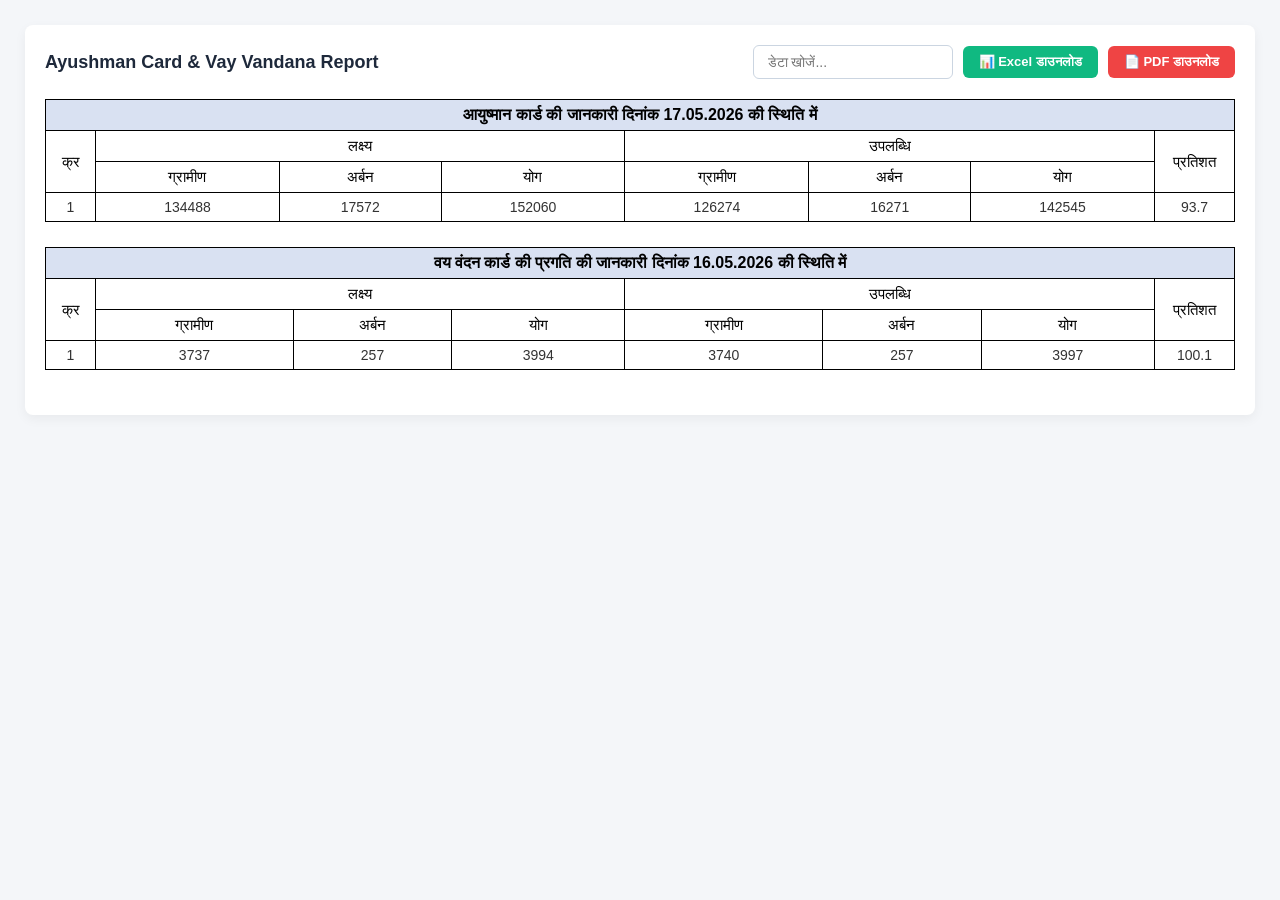
==== ayushman.html @ 05c2f5f7 "Update ayushman.html" ====
<!DOCTYPE html>
<html lang="hi">
<head>
  <meta charset="UTF-8">
  <meta name="viewport" content="width=device-width, initial-scale=1.0">
  <title>Ayushman Card Report</title>
  <style>
    * { box-sizing: border-box; margin: 0; padding: 0; font-family: Arial, sans-serif; }
    body { padding: 25px; background-color: #f4f6f9; color: #333; }
    
    .card { background-color: #ffffff; border-radius: 8px; padding: 20px; box-shadow: 0 4px 12px rgba(0,0,0,0.05); }
    
    .toolbar-header { display: flex; justify-content: space-between; align-items: center; flex-wrap: wrap; gap: 15px; margin-bottom: 20px; }
    .toolbar-title { font-size: 18px; font-weight: bold; color: #1e293b; }
    .action-group { display: flex; gap: 10px; align-items: center; }
    
    .search-input { padding: 8px 14px; border: 1px solid #cbd5e1; border-radius: 6px; font-size: 14px; outline: none; width: 200px; }
    .btn { padding: 8px 16px; border: none; border-radius: 6px; color: #ffffff; font-size: 13px; font-weight: bold; cursor: pointer; }
    .btn-excel { background-color: #10b981; }
    .btn-pdf { background-color: #ef4444; }

    .table-responsive { width: 100%; overflow-x: auto; }

    table.excel-style-table { width: 100%; border-collapse: collapse; font-size: 14px; background-color: #ffffff; margin-bottom: 25px; }
    table.excel-style-table th, table.excel-style-table td { border: 1px solid #000000; padding: 6px 8px; vertical-align: middle; }
    
    .section-title-header { background-color: #d9e1f2; color: #000; font-size: 16px; font-weight: bold; text-align: center; padding: 8px; }
    .column-header { background-color: #ffffff; color: #000; font-weight: normal; text-align: center; font-size: 15px; }
    .text-center { text-align: center; }

    @media print {
      .toolbar-header { display: none !important; }
      body { padding: 0; background-color: #fff; }
      .card { box-shadow: none; padding: 0; }
    }
  </style>
</head>
<body>

  <div class="card" id="report-area">
    
    <div class="toolbar-header">
      <div class="toolbar-title">Ayushman Card & Vay Vandana Report</div>
      <div class="action-group">
        <input type="text" class="search-input" id="searchInput" onkeyup="filterTables()" placeholder="डेटा खोजें...">
        <button class="btn btn-excel" onclick="exportToExcel()">📊 Excel डाउनलोड</button>
        <button class="btn btn-pdf" onclick="exportToPDF()">📄 PDF डाउनलोड</button>
      </div>
    </div>

    <div class="table-responsive">
      
      <!-- TABLE 1: AYUSHMAN CARD -->
      <table class="excel-style-table" id="table-ayushman">
        <thead>
          <tr>
            <th colspan="8" class="section-title-header">
              आयुष्मान कार्ड की जानकारी दिनांक 17.05.2026 की स्थिति में
            </th>
          </tr>
          <tr>
            <th rowspan="2" class="column-header text-center" style="width: 50px;">क्र</th>
            <th colspan="3" class="column-header text-center">लक्ष्य</th>
            <th colspan="3" class="column-header text-center">उपलब्धि</th>
            <th rowspan="2" class="column-header text-center" style="width: 80px;">प्रतिशत</th>
          </tr>
          <tr>
            <th class="column-header text-center">ग्रामीण</th>
            <th class="column-header text-center">अर्बन</th>
            <th class="column-header text-center">योग</th>
            <th class="column-header text-center">ग्रामीण</th>
            <th class="column-header text-center">अर्बन</th>
            <th class="column-header text-center">योग</th>
          </tr>
        </thead>
        <tbody>
          <tr>
            <td class="text-center">1</td>
            <td class="text-center">134488</td>
            <td class="text-center">17572</td>
            <td class="text-center">152060</td>
            <td class="text-center">126274</td>
            <td class="text-center">16271</td>
            <td class="text-center">142545</td>
            <td class="text-center">93.7</td>
          </tr>
        </tbody>
      </table>

      <!-- TABLE 2: VAY VANDANA CARD -->
      <table class="excel-style-table" id="table-vayvandana">
        <thead>
          <tr>
            <th colspan="8" class="section-title-header">
              वय वंदन कार्ड की प्रगति की जानकारी दिनांक 16.05.2026 की स्थिति में
            </th>
          </tr>
          <tr>
            <th rowspan="2" class="column-header text-center" style="width: 50px;">क्र</th>
            <th colspan="3" class="column-header text-center">लक्ष्य</th>
            <th colspan="3" class="column-header text-center">उपलब्धि</th>
            <th rowspan="2" class="column-header text-center" style="width: 80px;">प्रतिशत</th>
          </tr>
          <tr>
            <th class="column-header text-center">ग्रामीण</th>
            <th class="column-header text-center">अर्बन</th>
            <th class="column-header text-center">योग</th>
            <th class="column-header text-center">ग्रामीण</th>
            <th class="column-header text-center">अर्बन</th>
            <th class="column-header text-center">योग</th>
          </tr>
        </thead>
        <tbody>
          <tr>
            <td class="text-center">1</td>
            <td class="text-center">3737</td>
            <td class="text-center">257</td>
            <td class="text-center">3994</td>
            <td class="text-center">3740</td>
            <td class="text-center">257</td>
            <td class="text-center">3997</td>
            <td class="text-center">100.1</td>
          </tr>
        </tbody>
      </table>

    </div>

  </div>

  <script>
    // Native Excel Export Function (Works inside Iframe)
    function exportToExcel() {
      let table1 = document.getElementById('table-ayushman').outerHTML;
      let table2 = document.getElementById('table-vayvandana').outerHTML;
      
      let htmlData = `
        <html xmlns:o="urn:schemas-microsoft-com:office:office" xmlns:x="urn:schemas-microsoft-com:office:excel">
        <head><meta charset="UTF-8"></head>
        <body>${table1}<br/><br/>${table2}</body>
        </html>`;

      let blob = new Blob([htmlData], { type: 'application/vnd.ms-excel' });
      let link = document.createElement('a');
      link.href = URL.createObjectURL(blob);
      link.download = 'Ayushman_VayVandana_Report.xls';
      document.body.appendChild(link);
      link.click();
      document.body.removeChild(link);
    }

    // PDF/Print Export Function
    function exportToPDF() {
      window.print();
    }

    // Search Filter
    function filterTables() {
      const filter = document.getElementById('searchInput').value.toLowerCase();
      const rows = document.querySelectorAll('tbody tr');
      
      rows.forEach(row => {
        const text = row.textContent.toLowerCase();
        row.style.display = text.includes(filter) ? '' : 'none';
      });
    }
  </script>

</body>
</html>
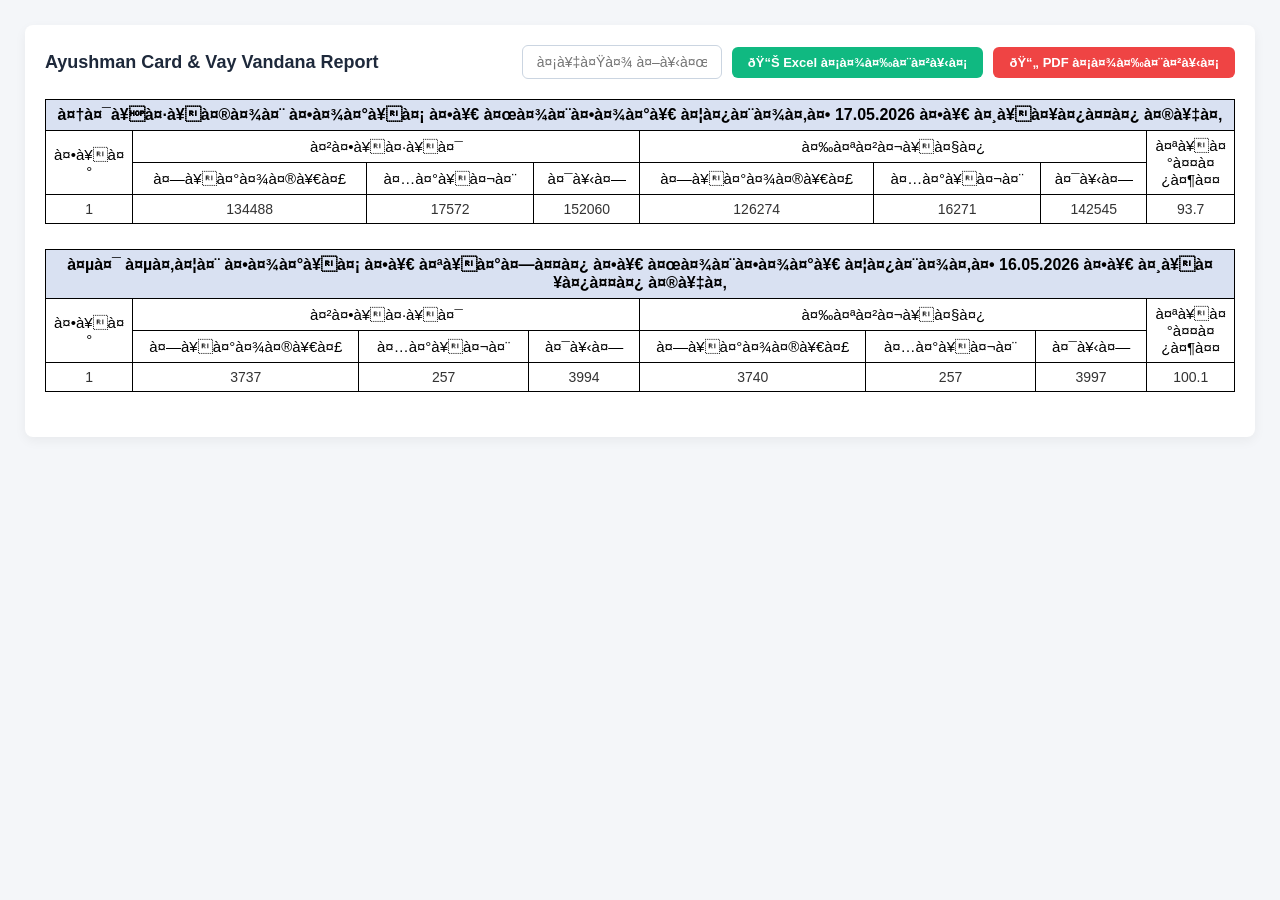
==== commit 0247ed11: "Update ayushman.html" ====
--- a/ayushman.html
+++ b/ayushman.html
@@ -42,9 +42,9 @@
     <div class="toolbar-header">
       <div class="toolbar-title">Ayushman Card & Vay Vandana Report</div>
       <div class="action-group">
-        <input type="text" class="search-input" id="searchInput" onkeyup="filterTables()" placeholder="डेटा खोजें...">
-        <button class="btn btn-excel" onclick="exportToExcel()">📊 Excel डाउनलोड</button>
-        <button class="btn btn-pdf" onclick="exportToPDF()">📄 PDF डाउनलोड</button>
+        <input type="text" class="search-input" id="searchInput" onkeyup="filterTables()" placeholder="à¤¡à¥‡à¤Ÿà¤¾ à¤–à¥‹à¤œà¥‡à¤‚...">
+        <button class="btn btn-excel" onclick="exportToExcel()">ðŸ“Š Excel à¤¡à¤¾à¤‰à¤¨à¤²à¥‹à¤¡</button>
+        <button class="btn btn-pdf" onclick="exportToPDF()">ðŸ“„ PDF à¤¡à¤¾à¤‰à¤¨à¤²à¥‹à¤¡</button>
       </div>
     </div>
 
@@ -55,22 +55,22 @@
         <thead>
           <tr>
             <th colspan="8" class="section-title-header">
-              आयुष्मान कार्ड की जानकारी दिनांक 17.05.2026 की स्थिति में
+              à¤†à¤¯à¥à¤·à¥à¤®à¤¾à¤¨ à¤•à¤¾à¤°à¥à¤¡ à¤•à¥€ à¤œà¤¾à¤¨à¤•à¤¾à¤°à¥€ à¤¦à¤¿à¤¨à¤¾à¤‚à¤• 17.05.2026 à¤•à¥€ à¤¸à¥à¤¥à¤¿à¤¤à¤¿ à¤®à¥‡à¤‚
             </th>
           </tr>
           <tr>
-            <th rowspan="2" class="column-header text-center" style="width: 50px;">क्र</th>
-            <th colspan="3" class="column-header text-center">लक्ष्य</th>
-            <th colspan="3" class="column-header text-center">उपलब्धि</th>
-            <th rowspan="2" class="column-header text-center" style="width: 80px;">प्रतिशत</th>
+            <th rowspan="2" class="column-header text-center" style="width: 50px;">à¤•à¥à¤°</th>
+            <th colspan="3" class="column-header text-center">à¤²à¤•à¥à¤·à¥à¤¯</th>
+            <th colspan="3" class="column-header text-center">à¤‰à¤ªà¤²à¤¬à¥à¤§à¤¿</th>
+            <th rowspan="2" class="column-header text-center" style="width: 80px;">à¤ªà¥à¤°à¤¤à¤¿à¤¶à¤¤</th>
           </tr>
           <tr>
-            <th class="column-header text-center">ग्रामीण</th>
-            <th class="column-header text-center">अर्बन</th>
-            <th class="column-header text-center">योग</th>
-            <th class="column-header text-center">ग्रामीण</th>
-            <th class="column-header text-center">अर्बन</th>
-            <th class="column-header text-center">योग</th>
+            <th class="column-header text-center">à¤—à¥à¤°à¤¾à¤®à¥€à¤£</th>
+            <th class="column-header text-center">à¤…à¤°à¥à¤¬à¤¨</th>
+            <th class="column-header text-center">à¤¯à¥‹à¤—</th>
+            <th class="column-header text-center">à¤—à¥à¤°à¤¾à¤®à¥€à¤£</th>
+            <th class="column-header text-center">à¤…à¤°à¥à¤¬à¤¨</th>
+            <th class="column-header text-center">à¤¯à¥‹à¤—</th>
           </tr>
         </thead>
         <tbody>
@@ -92,22 +92,22 @@
         <thead>
           <tr>
             <th colspan="8" class="section-title-header">
-              वय वंदन कार्ड की प्रगति की जानकारी दिनांक 16.05.2026 की स्थिति में
+              à¤µà¤¯ à¤µà¤‚à¤¦à¤¨ à¤•à¤¾à¤°à¥à¤¡ à¤•à¥€ à¤ªà¥à¤°à¤—à¤¤à¤¿ à¤•à¥€ à¤œà¤¾à¤¨à¤•à¤¾à¤°à¥€ à¤¦à¤¿à¤¨à¤¾à¤‚à¤• 16.05.2026 à¤•à¥€ à¤¸à¥à¤¥à¤¿à¤¤à¤¿ à¤®à¥‡à¤‚
             </th>
           </tr>
           <tr>
-            <th rowspan="2" class="column-header text-center" style="width: 50px;">क्र</th>
-            <th colspan="3" class="column-header text-center">लक्ष्य</th>
-            <th colspan="3" class="column-header text-center">उपलब्धि</th>
-            <th rowspan="2" class="column-header text-center" style="width: 80px;">प्रतिशत</th>
+            <th rowspan="2" class="column-header text-center" style="width: 50px;">à¤•à¥à¤°</th>
+            <th colspan="3" class="column-header text-center">à¤²à¤•à¥à¤·à¥à¤¯</th>
+            <th colspan="3" class="column-header text-center">à¤‰à¤ªà¤²à¤¬à¥à¤§à¤¿</th>
+            <th rowspan="2" class="column-header text-center" style="width: 80px;">à¤ªà¥à¤°à¤¤à¤¿à¤¶à¤¤</th>
           </tr>
           <tr>
-            <th class="column-header text-center">ग्रामीण</th>
-            <th class="column-header text-center">अर्बन</th>
-            <th class="column-header text-center">योग</th>
-            <th class="column-header text-center">ग्रामीण</th>
-            <th class="column-header text-center">अर्बन</th>
-            <th class="column-header text-center">योग</th>
+            <th class="column-header text-center">à¤—à¥à¤°à¤¾à¤®à¥€à¤£</th>
+            <th class="column-header text-center">à¤…à¤°à¥à¤¬à¤¨</th>
+            <th class="column-header text-center">à¤¯à¥‹à¤—</th>
+            <th class="column-header text-center">à¤—à¥à¤°à¤¾à¤®à¥€à¤£</th>
+            <th class="column-header text-center">à¤…à¤°à¥à¤¬à¤¨</th>
+            <th class="column-header text-center">à¤¯à¥‹à¤—</th>
           </tr>
         </thead>
         <tbody>
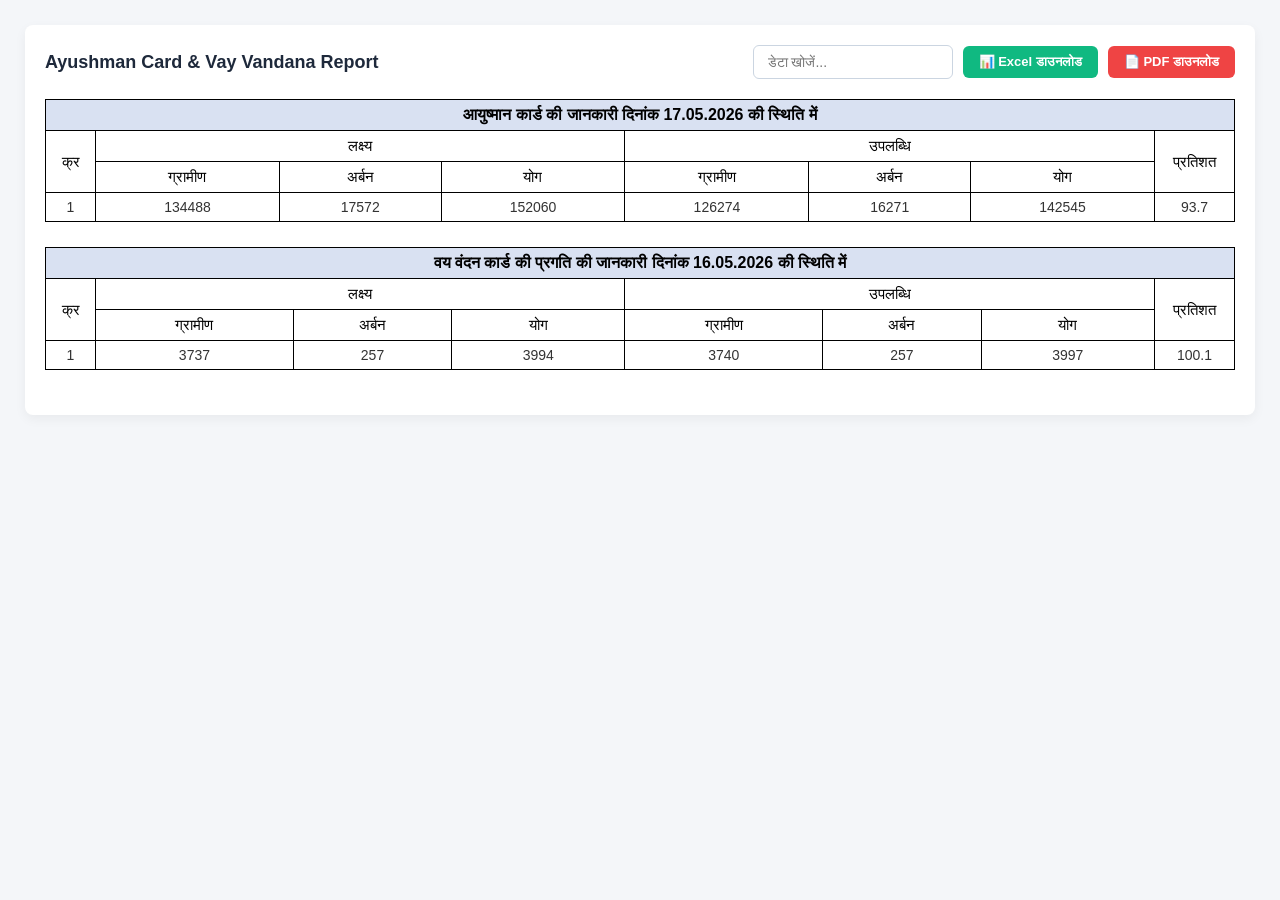
==== commit 91d803e1: "Update ayushman.html" ====
--- a/ayushman.html
+++ b/ayushman.html
@@ -2,6 +2,7 @@
 <html lang="hi">
 <head>
   <meta charset="UTF-8">
+<meta http-equiv="Content-Type" content="text/html; charset=UTF-8">
   <meta name="viewport" content="width=device-width, initial-scale=1.0">
   <title>Ayushman Card Report</title>
   <style>
@@ -42,9 +43,9 @@
     <div class="toolbar-header">
       <div class="toolbar-title">Ayushman Card & Vay Vandana Report</div>
       <div class="action-group">
-        <input type="text" class="search-input" id="searchInput" onkeyup="filterTables()" placeholder="à¤¡à¥‡à¤Ÿà¤¾ à¤–à¥‹à¤œà¥‡à¤‚...">
-        <button class="btn btn-excel" onclick="exportToExcel()">ðŸ“Š Excel à¤¡à¤¾à¤‰à¤¨à¤²à¥‹à¤¡</button>
-        <button class="btn btn-pdf" onclick="exportToPDF()">ðŸ“„ PDF à¤¡à¤¾à¤‰à¤¨à¤²à¥‹à¤¡</button>
+        <input type="text" class="search-input" id="searchInput" onkeyup="filterTables()" placeholder="डेटा खोजें...">
+        <button class="btn btn-excel" onclick="exportToExcel()">📊 Excel डाउनलोड</button>
+        <button class="btn btn-pdf" onclick="exportToPDF()">📄 PDF डाउनलोड</button>
       </div>
     </div>
 
@@ -55,22 +56,22 @@
         <thead>
           <tr>
             <th colspan="8" class="section-title-header">
-              à¤†à¤¯à¥à¤·à¥à¤®à¤¾à¤¨ à¤•à¤¾à¤°à¥à¤¡ à¤•à¥€ à¤œà¤¾à¤¨à¤•à¤¾à¤°à¥€ à¤¦à¤¿à¤¨à¤¾à¤‚à¤• 17.05.2026 à¤•à¥€ à¤¸à¥à¤¥à¤¿à¤¤à¤¿ à¤®à¥‡à¤‚
+              आयुष्मान कार्ड की जानकारी दिनांक 17.05.2026 की स्थिति में
             </th>
           </tr>
           <tr>
-            <th rowspan="2" class="column-header text-center" style="width: 50px;">à¤•à¥à¤°</th>
-            <th colspan="3" class="column-header text-center">à¤²à¤•à¥à¤·à¥à¤¯</th>
-            <th colspan="3" class="column-header text-center">à¤‰à¤ªà¤²à¤¬à¥à¤§à¤¿</th>
-            <th rowspan="2" class="column-header text-center" style="width: 80px;">à¤ªà¥à¤°à¤¤à¤¿à¤¶à¤¤</th>
+            <th rowspan="2" class="column-header text-center" style="width: 50px;">क्र</th>
+            <th colspan="3" class="column-header text-center">लक्ष्य</th>
+            <th colspan="3" class="column-header text-center">उपलब्धि</th>
+            <th rowspan="2" class="column-header text-center" style="width: 80px;">प्रतिशत</th>
           </tr>
           <tr>
-            <th class="column-header text-center">à¤—à¥à¤°à¤¾à¤®à¥€à¤£</th>
-            <th class="column-header text-center">à¤…à¤°à¥à¤¬à¤¨</th>
-            <th class="column-header text-center">à¤¯à¥‹à¤—</th>
-            <th class="column-header text-center">à¤—à¥à¤°à¤¾à¤®à¥€à¤£</th>
-            <th class="column-header text-center">à¤…à¤°à¥à¤¬à¤¨</th>
-            <th class="column-header text-center">à¤¯à¥‹à¤—</th>
+            <th class="column-header text-center">ग्रामीण</th>
+            <th class="column-header text-center">अर्बन</th>
+            <th class="column-header text-center">योग</th>
+            <th class="column-header text-center">ग्रामीण</th>
+            <th class="column-header text-center">अर्बन</th>
+            <th class="column-header text-center">योग</th>
           </tr>
         </thead>
         <tbody>
@@ -92,22 +93,22 @@
         <thead>
           <tr>
             <th colspan="8" class="section-title-header">
-              à¤µà¤¯ à¤µà¤‚à¤¦à¤¨ à¤•à¤¾à¤°à¥à¤¡ à¤•à¥€ à¤ªà¥à¤°à¤—à¤¤à¤¿ à¤•à¥€ à¤œà¤¾à¤¨à¤•à¤¾à¤°à¥€ à¤¦à¤¿à¤¨à¤¾à¤‚à¤• 16.05.2026 à¤•à¥€ à¤¸à¥à¤¥à¤¿à¤¤à¤¿ à¤®à¥‡à¤‚
+              वय वंदन कार्ड की प्रगति की जानकारी दिनांक 16.05.2026 की स्थिति में
             </th>
           </tr>
           <tr>
-            <th rowspan="2" class="column-header text-center" style="width: 50px;">à¤•à¥à¤°</th>
-            <th colspan="3" class="column-header text-center">à¤²à¤•à¥à¤·à¥à¤¯</th>
-            <th colspan="3" class="column-header text-center">à¤‰à¤ªà¤²à¤¬à¥à¤§à¤¿</th>
-            <th rowspan="2" class="column-header text-center" style="width: 80px;">à¤ªà¥à¤°à¤¤à¤¿à¤¶à¤¤</th>
+            <th rowspan="2" class="column-header text-center" style="width: 50px;">क्र</th>
+            <th colspan="3" class="column-header text-center">लक्ष्य</th>
+            <th colspan="3" class="column-header text-center">उपलब्धि</th>
+            <th rowspan="2" class="column-header text-center" style="width: 80px;">प्रतिशत</th>
           </tr>
           <tr>
-            <th class="column-header text-center">à¤—à¥à¤°à¤¾à¤®à¥€à¤£</th>
-            <th class="column-header text-center">à¤…à¤°à¥à¤¬à¤¨</th>
-            <th class="column-header text-center">à¤¯à¥‹à¤—</th>
-            <th class="column-header text-center">à¤—à¥à¤°à¤¾à¤®à¥€à¤£</th>
-            <th class="column-header text-center">à¤…à¤°à¥à¤¬à¤¨</th>
-            <th class="column-header text-center">à¤¯à¥‹à¤—</th>
+            <th class="column-header text-center">ग्रामीण</th>
+            <th class="column-header text-center">अर्बन</th>
+            <th class="column-header text-center">योग</th>
+            <th class="column-header text-center">ग्रामीण</th>
+            <th class="column-header text-center">अर्बन</th>
+            <th class="column-header text-center">योग</th>
           </tr>
         </thead>
         <tbody>
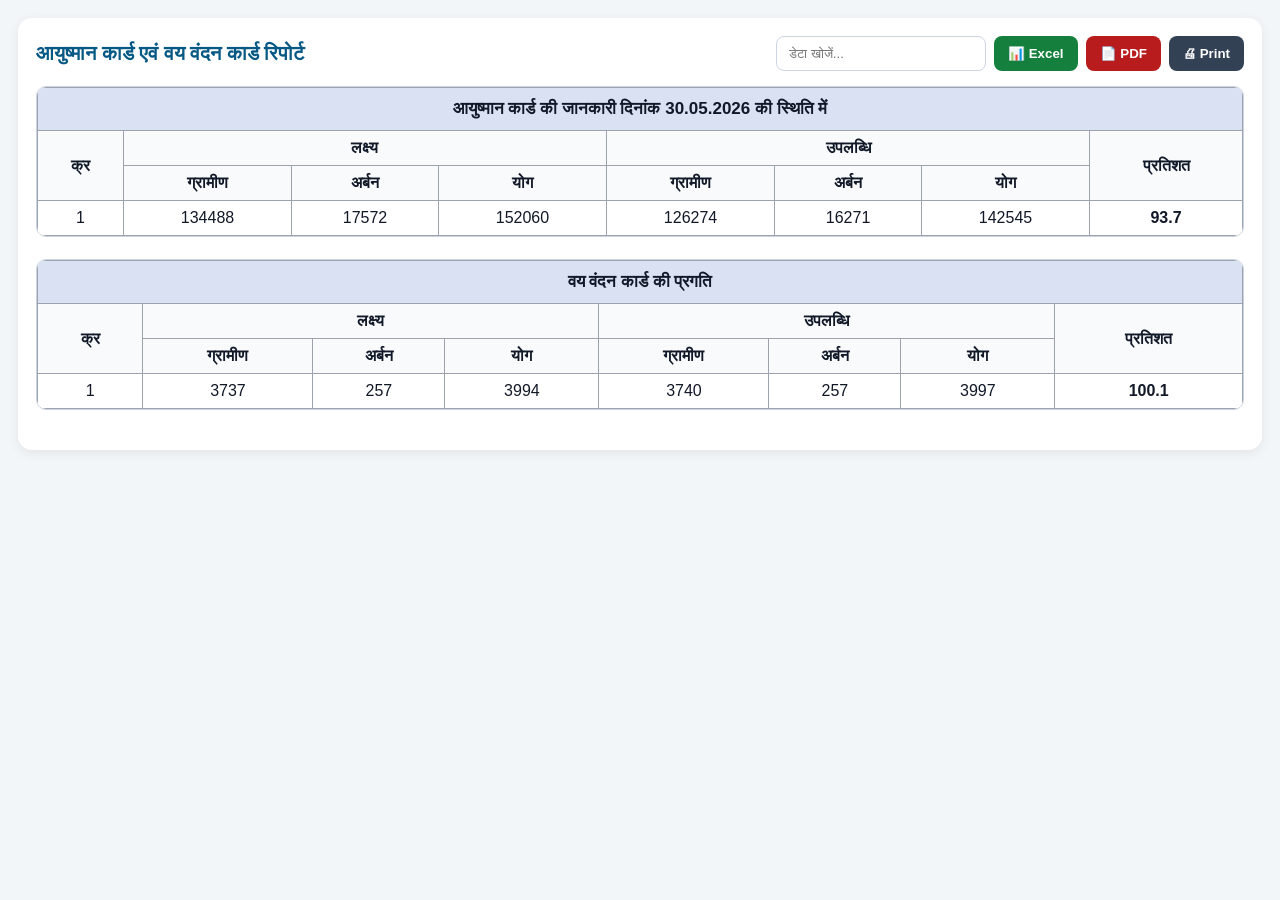
==== commit 8f756dc3: "Fix Ayushman Sheet layout and percentage decimals" ====
--- a/ayushman.html
+++ b/ayushman.html
@@ -1,171 +1,34 @@
 <!DOCTYPE html>
 <html lang="hi">
 <head>
-  <meta charset="UTF-8">
-<meta http-equiv="Content-Type" content="text/html; charset=UTF-8">
-  <meta name="viewport" content="width=device-width, initial-scale=1.0">
-  <title>Ayushman Card Report</title>
-  <style>
-    * { box-sizing: border-box; margin: 0; padding: 0; font-family: Arial, sans-serif; }
-    body { padding: 25px; background-color: #f4f6f9; color: #333; }
-    
-    .card { background-color: #ffffff; border-radius: 8px; padding: 20px; box-shadow: 0 4px 12px rgba(0,0,0,0.05); }
-    
-    .toolbar-header { display: flex; justify-content: space-between; align-items: center; flex-wrap: wrap; gap: 15px; margin-bottom: 20px; }
-    .toolbar-title { font-size: 18px; font-weight: bold; color: #1e293b; }
-    .action-group { display: flex; gap: 10px; align-items: center; }
-    
-    .search-input { padding: 8px 14px; border: 1px solid #cbd5e1; border-radius: 6px; font-size: 14px; outline: none; width: 200px; }
-    .btn { padding: 8px 16px; border: none; border-radius: 6px; color: #ffffff; font-size: 13px; font-weight: bold; cursor: pointer; }
-    .btn-excel { background-color: #10b981; }
-    .btn-pdf { background-color: #ef4444; }
-
-    .table-responsive { width: 100%; overflow-x: auto; }
-
-    table.excel-style-table { width: 100%; border-collapse: collapse; font-size: 14px; background-color: #ffffff; margin-bottom: 25px; }
-    table.excel-style-table th, table.excel-style-table td { border: 1px solid #000000; padding: 6px 8px; vertical-align: middle; }
-    
-    .section-title-header { background-color: #d9e1f2; color: #000; font-size: 16px; font-weight: bold; text-align: center; padding: 8px; }
-    .column-header { background-color: #ffffff; color: #000; font-weight: normal; text-align: center; font-size: 15px; }
-    .text-center { text-align: center; }
-
-    @media print {
-      .toolbar-header { display: none !important; }
-      body { padding: 0; background-color: #fff; }
-      .card { box-shadow: none; padding: 0; }
-    }
-  </style>
+<meta charset="UTF-8">
+<meta name="viewport" content="width=device-width, initial-scale=1.0">
+<title>Ayushman Card Report</title>
+<style>
+*{box-sizing:border-box}body{margin:0;padding:18px;background:#f3f6f9;color:#111827;font-family:"Noto Sans Devanagari",Arial,sans-serif}.card{background:#fff;border-radius:14px;padding:18px;box-shadow:0 3px 12px rgba(0,0,0,.07)}.toolbar{display:flex;justify-content:space-between;align-items:center;gap:12px;flex-wrap:wrap;margin-bottom:15px}.title{font-size:20px;font-weight:800;color:#075985}.actions{display:flex;gap:8px;flex-wrap:wrap}.btn{border:0;border-radius:8px;padding:9px 14px;color:#fff;font-weight:700;cursor:pointer}.excel{background:#15803d}.pdf{background:#b91c1c}.print{background:#334155}.search{padding:9px 12px;border:1px solid #cbd5e1;border-radius:8px;min-width:210px}.table-wrap{overflow:auto;margin-bottom:22px;border:1px solid #cbd5e1;border-radius:10px}.excel-table{width:100%;min-width:720px;border-collapse:collapse;background:#fff}.excel-table th,.excel-table td{border:1px solid #9ca3af;padding:8px;text-align:center}.section-title{background:#d9e1f2;font-size:17px;font-weight:800;padding:11px!important}.column-header{background:#f8fafc;font-weight:800}.data-row:hover{background:#eef6ff}.percentage{font-weight:800}@media(max-width:700px){body{padding:8px}.title{font-size:17px}.excel-table th,.excel-table td{padding:6px;font-size:12px}}
+@media print{body{padding:0;background:#fff}.toolbar{display:none}.card{box-shadow:none;padding:0}.table-wrap{border:0}}
+</style>
 </head>
 <body>
-
-  <div class="card" id="report-area">
-    
-    <div class="toolbar-header">
-      <div class="toolbar-title">Ayushman Card & Vay Vandana Report</div>
-      <div class="action-group">
-        <input type="text" class="search-input" id="searchInput" onkeyup="filterTables()" placeholder="डेटा खोजें...">
-        <button class="btn btn-excel" onclick="exportToExcel()">📊 Excel डाउनलोड</button>
-        <button class="btn btn-pdf" onclick="exportToPDF()">📄 PDF डाउनलोड</button>
-      </div>
-    </div>
-
-    <div class="table-responsive">
-      
-      <!-- TABLE 1: AYUSHMAN CARD -->
-      <table class="excel-style-table" id="table-ayushman">
-        <thead>
-          <tr>
-            <th colspan="8" class="section-title-header">
-              आयुष्मान कार्ड की जानकारी दिनांक 17.05.2026 की स्थिति में
-            </th>
-          </tr>
-          <tr>
-            <th rowspan="2" class="column-header text-center" style="width: 50px;">क्र</th>
-            <th colspan="3" class="column-header text-center">लक्ष्य</th>
-            <th colspan="3" class="column-header text-center">उपलब्धि</th>
-            <th rowspan="2" class="column-header text-center" style="width: 80px;">प्रतिशत</th>
-          </tr>
-          <tr>
-            <th class="column-header text-center">ग्रामीण</th>
-            <th class="column-header text-center">अर्बन</th>
-            <th class="column-header text-center">योग</th>
-            <th class="column-header text-center">ग्रामीण</th>
-            <th class="column-header text-center">अर्बन</th>
-            <th class="column-header text-center">योग</th>
-          </tr>
-        </thead>
-        <tbody>
-          <tr>
-            <td class="text-center">1</td>
-            <td class="text-center">134488</td>
-            <td class="text-center">17572</td>
-            <td class="text-center">152060</td>
-            <td class="text-center">126274</td>
-            <td class="text-center">16271</td>
-            <td class="text-center">142545</td>
-            <td class="text-center">93.7</td>
-          </tr>
-        </tbody>
-      </table>
-
-      <!-- TABLE 2: VAY VANDANA CARD -->
-      <table class="excel-style-table" id="table-vayvandana">
-        <thead>
-          <tr>
-            <th colspan="8" class="section-title-header">
-              वय वंदन कार्ड की प्रगति की जानकारी दिनांक 16.05.2026 की स्थिति में
-            </th>
-          </tr>
-          <tr>
-            <th rowspan="2" class="column-header text-center" style="width: 50px;">क्र</th>
-            <th colspan="3" class="column-header text-center">लक्ष्य</th>
-            <th colspan="3" class="column-header text-center">उपलब्धि</th>
-            <th rowspan="2" class="column-header text-center" style="width: 80px;">प्रतिशत</th>
-          </tr>
-          <tr>
-            <th class="column-header text-center">ग्रामीण</th>
-            <th class="column-header text-center">अर्बन</th>
-            <th class="column-header text-center">योग</th>
-            <th class="column-header text-center">ग्रामीण</th>
-            <th class="column-header text-center">अर्बन</th>
-            <th class="column-header text-center">योग</th>
-          </tr>
-        </thead>
-        <tbody>
-          <tr>
-            <td class="text-center">1</td>
-            <td class="text-center">3737</td>
-            <td class="text-center">257</td>
-            <td class="text-center">3994</td>
-            <td class="text-center">3740</td>
-            <td class="text-center">257</td>
-            <td class="text-center">3997</td>
-            <td class="text-center">100.1</td>
-          </tr>
-        </tbody>
-      </table>
-
-    </div>
-
-  </div>
-
-  <script>
-    // Native Excel Export Function (Works inside Iframe)
-    function exportToExcel() {
-      let table1 = document.getElementById('table-ayushman').outerHTML;
-      let table2 = document.getElementById('table-vayvandana').outerHTML;
-      
-      let htmlData = `
-        <html xmlns:o="urn:schemas-microsoft-com:office:office" xmlns:x="urn:schemas-microsoft-com:office:excel">
-        <head><meta charset="UTF-8"></head>
-        <body>${table1}<br/><br/>${table2}</body>
-        </html>`;
-
-      let blob = new Blob([htmlData], { type: 'application/vnd.ms-excel' });
-      let link = document.createElement('a');
-      link.href = URL.createObjectURL(blob);
-      link.download = 'Ayushman_VayVandana_Report.xls';
-      document.body.appendChild(link);
-      link.click();
-      document.body.removeChild(link);
-    }
-
-    // PDF/Print Export Function
-    function exportToPDF() {
-      window.print();
-    }
-
-    // Search Filter
-    function filterTables() {
-      const filter = document.getElementById('searchInput').value.toLowerCase();
-      const rows = document.querySelectorAll('tbody tr');
-      
-      rows.forEach(row => {
-        const text = row.textContent.toLowerCase();
-        row.style.display = text.includes(filter) ? '' : 'none';
-      });
-    }
-  </script>
-
-</body>
-</html>
+<div class="card" id="report-area">
+<div class="toolbar"><div class="title">आयुष्मान कार्ड एवं वय वंदन कार्ड रिपोर्ट</div><div class="actions"><input id="searchInput" class="search" placeholder="डेटा खोजें..." oninput="filterTables()"><button class="btn excel" onclick="exportToExcel()">📊 Excel</button><button class="btn pdf" onclick="window.print()">📄 PDF</button><button class="btn print" onclick="window.print()">🖨 Print</button></div></div>
+<div class="table-wrap">
+<table class="excel-table" id="table-ayushman">
+<thead><tr><th colspan="8" class="section-title">आयुष्मान कार्ड की जानकारी दिनांक 30.05.2026 की स्थिति में</th></tr>
+<tr><th rowspan="2" class="column-header">क्र</th><th colspan="3" class="column-header">लक्ष्य</th><th colspan="3" class="column-header">उपलब्धि</th><th rowspan="2" class="column-header">प्रतिशत</th></tr>
+<tr><th class="column-header">ग्रामीण</th><th class="column-header">अर्बन</th><th class="column-header">योग</th><th class="column-header">ग्रामीण</th><th class="column-header">अर्बन</th><th class="column-header">योग</th></tr></thead>
+<tbody><tr class="data-row"><td>1</td><td>134488</td><td>17572</td><td>152060</td><td>126274</td><td>16271</td><td>142545</td><td class="percentage">93.7</td></tr></tbody>
+</table></div>
+<div class="table-wrap">
+<table class="excel-table" id="table-vayvandana">
+<thead><tr><th colspan="8" class="section-title">वय वंदन कार्ड की प्रगति</th></tr>
+<tr><th rowspan="2" class="column-header">क्र</th><th colspan="3" class="column-header">लक्ष्य</th><th colspan="3" class="column-header">उपलब्धि</th><th rowspan="2" class="column-header">प्रतिशत</th></tr>
+<tr><th class="column-header">ग्रामीण</th><th class="column-header">अर्बन</th><th class="column-header">योग</th><th class="column-header">ग्रामीण</th><th class="column-header">अर्बन</th><th class="column-header">योग</th></tr></thead>
+<tbody><tr class="data-row"><td>1</td><td>3737</td><td>257</td><td>3994</td><td>3740</td><td>257</td><td>3997</td><td class="percentage">100.1</td></tr></tbody>
+</table></div>
+</div>
+<script>
+function filterTables(){const f=document.getElementById('searchInput').value.toLowerCase();document.querySelectorAll('tbody tr').forEach(r=>r.style.display=r.textContent.toLowerCase().includes(f)?'':'none')}
+function exportToExcel(){const html='<html><head><meta charset="UTF-8"></head><body>'+document.getElementById('table-ayushman').outerHTML+'<br>'+document.getElementById('table-vayvandana').outerHTML+'</body></html>';const a=document.createElement('a');a.href=URL.createObjectURL(new Blob([html],{type:'application/vnd.ms-excel'}));a.download='Ayushman_VayVandana_Report.xls';a.click()}
+</script>
+</body></html>
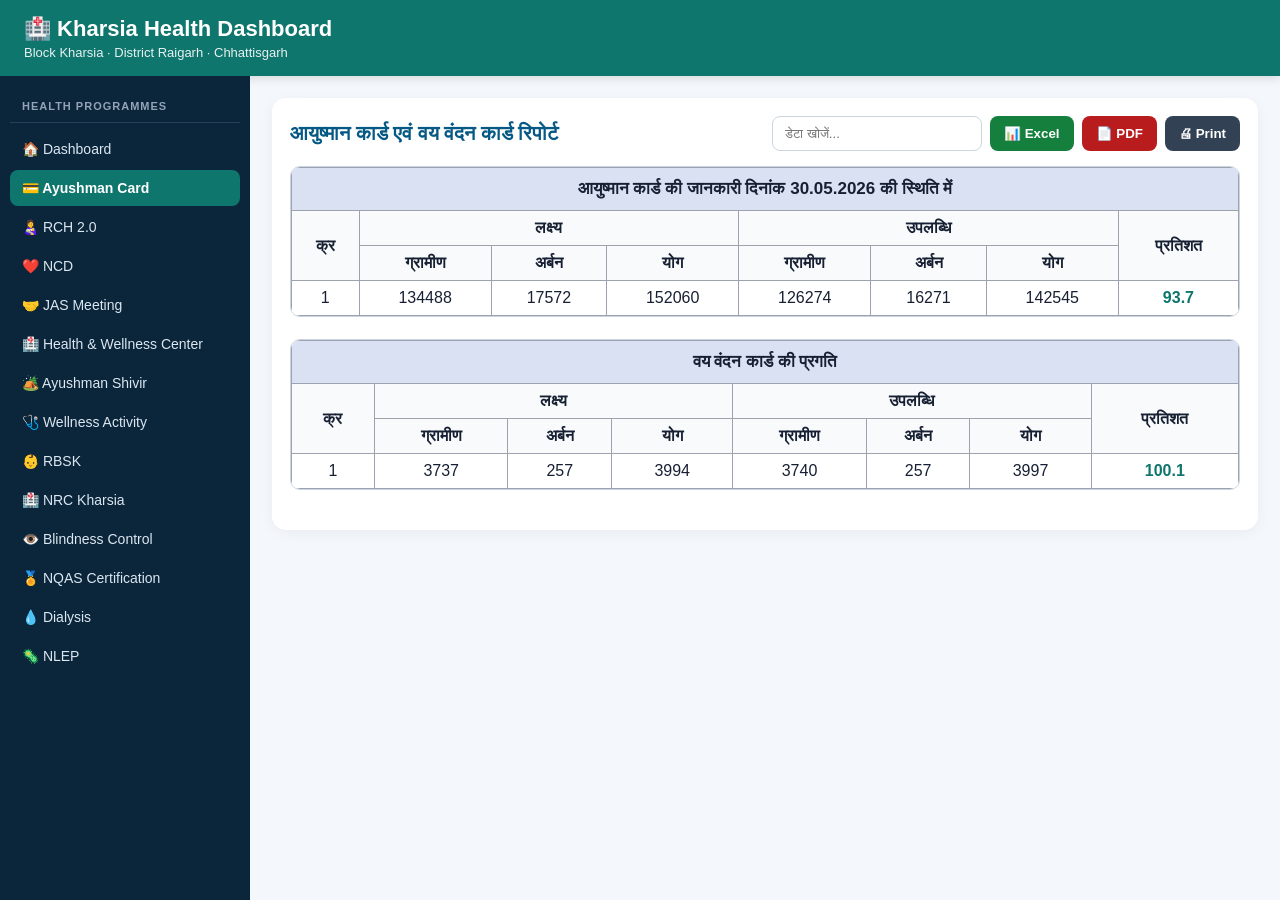
==== commit ac987075: "Add persistent sidebar navigation to Ayushman page" ====
--- a/ayushman.html
+++ b/ayushman.html
@@ -1,34 +1,16 @@
 <!DOCTYPE html>
 <html lang="hi">
 <head>
-<meta charset="UTF-8">
-<meta name="viewport" content="width=device-width, initial-scale=1.0">
-<title>Ayushman Card Report</title>
+<meta charset="UTF-8"><meta name="viewport" content="width=device-width,initial-scale=1.0">
+<title>Ayushman Card Report | Kharsia Health Dashboard</title>
 <style>
-*{box-sizing:border-box}body{margin:0;padding:18px;background:#f3f6f9;color:#111827;font-family:"Noto Sans Devanagari",Arial,sans-serif}.card{background:#fff;border-radius:14px;padding:18px;box-shadow:0 3px 12px rgba(0,0,0,.07)}.toolbar{display:flex;justify-content:space-between;align-items:center;gap:12px;flex-wrap:wrap;margin-bottom:15px}.title{font-size:20px;font-weight:800;color:#075985}.actions{display:flex;gap:8px;flex-wrap:wrap}.btn{border:0;border-radius:8px;padding:9px 14px;color:#fff;font-weight:700;cursor:pointer}.excel{background:#15803d}.pdf{background:#b91c1c}.print{background:#334155}.search{padding:9px 12px;border:1px solid #cbd5e1;border-radius:8px;min-width:210px}.table-wrap{overflow:auto;margin-bottom:22px;border:1px solid #cbd5e1;border-radius:10px}.excel-table{width:100%;min-width:720px;border-collapse:collapse;background:#fff}.excel-table th,.excel-table td{border:1px solid #9ca3af;padding:8px;text-align:center}.section-title{background:#d9e1f2;font-size:17px;font-weight:800;padding:11px!important}.column-header{background:#f8fafc;font-weight:800}.data-row:hover{background:#eef6ff}.percentage{font-weight:800}@media(max-width:700px){body{padding:8px}.title{font-size:17px}.excel-table th,.excel-table td{padding:6px;font-size:12px}}
-@media print{body{padding:0;background:#fff}.toolbar{display:none}.card{box-shadow:none;padding:0}.table-wrap{border:0}}
-</style>
-</head>
+*{box-sizing:border-box}body{margin:0;background:#f4f7fb;color:#172033;font-family:"Noto Sans Devanagari","Segoe UI",Arial,sans-serif}.app{min-height:100vh}.topbar{background:#0f766e;color:#fff;padding:16px 24px;box-shadow:0 2px 10px #0002}.topbar h1{margin:0;font-size:22px}.topbar p{margin:3px 0 0;font-size:13px;opacity:.9}.layout{display:flex;min-height:calc(100vh - 76px)}.sidebar{width:250px;flex:0 0 250px;background:#0b253a;padding:14px 10px}.sidebar-title{color:#94a3b8;font-size:11px;font-weight:800;letter-spacing:1px;padding:10px 12px;border-bottom:1px solid #24405a;margin-bottom:8px}.menu-btn{display:block;width:100%;padding:10px 12px;margin:3px 0;border-radius:8px;color:#dbe7f1;text-decoration:none;font-size:14px}.menu-btn:hover,.menu-btn.active{background:#0f766e;color:#fff;font-weight:700}.content{flex:1;min-width:0;padding:22px}.card{background:#fff;border-radius:14px;padding:18px;box-shadow:0 3px 14px #0000000d}.toolbar{display:flex;justify-content:space-between;align-items:center;gap:12px;flex-wrap:wrap;margin-bottom:15px}.title{font-size:20px;font-weight:800;color:#075985}.actions{display:flex;gap:8px;flex-wrap:wrap}.btn{border:0;border-radius:8px;padding:9px 14px;color:#fff;font-weight:700;cursor:pointer}.excel{background:#15803d}.pdf{background:#b91c1c}.print{background:#334155}.search{padding:9px 12px;border:1px solid #cbd5e1;border-radius:8px;min-width:210px}.table-wrap{overflow:auto;margin-bottom:22px;border:1px solid #cbd5e1;border-radius:10px}.excel-table{width:100%;min-width:720px;border-collapse:collapse;background:#fff}.excel-table th,.excel-table td{border:1px solid #9ca3af;padding:8px;text-align:center}.section-title{background:#d9e1f2;font-size:17px;font-weight:800;padding:11px!important}.column-header{background:#f8fafc;font-weight:800}.data-row:hover{background:#eef6ff}.percentage{font-weight:800;color:#0f766e}@media(max-width:800px){.sidebar{width:205px;flex-basis:205px}.content{padding:12px}}@media(max-width:600px){.layout{display:block}.sidebar{width:100%;display:flex;overflow:auto;gap:5px;padding:8px}.sidebar-title{display:none}.menu-btn{width:auto;white-space:nowrap}.content{padding:8px}.title{font-size:17px}.excel-table th,.excel-table td{padding:6px;font-size:12px}}@media print{.topbar,.sidebar,.toolbar{display:none}.content{padding:0}.card{box-shadow:none}}
+</style></head>
 <body>
-<div class="card" id="report-area">
-<div class="toolbar"><div class="title">आयुष्मान कार्ड एवं वय वंदन कार्ड रिपोर्ट</div><div class="actions"><input id="searchInput" class="search" placeholder="डेटा खोजें..." oninput="filterTables()"><button class="btn excel" onclick="exportToExcel()">📊 Excel</button><button class="btn pdf" onclick="window.print()">📄 PDF</button><button class="btn print" onclick="window.print()">🖨 Print</button></div></div>
-<div class="table-wrap">
-<table class="excel-table" id="table-ayushman">
-<thead><tr><th colspan="8" class="section-title">आयुष्मान कार्ड की जानकारी दिनांक 30.05.2026 की स्थिति में</th></tr>
-<tr><th rowspan="2" class="column-header">क्र</th><th colspan="3" class="column-header">लक्ष्य</th><th colspan="3" class="column-header">उपलब्धि</th><th rowspan="2" class="column-header">प्रतिशत</th></tr>
-<tr><th class="column-header">ग्रामीण</th><th class="column-header">अर्बन</th><th class="column-header">योग</th><th class="column-header">ग्रामीण</th><th class="column-header">अर्बन</th><th class="column-header">योग</th></tr></thead>
-<tbody><tr class="data-row"><td>1</td><td>134488</td><td>17572</td><td>152060</td><td>126274</td><td>16271</td><td>142545</td><td class="percentage">93.7</td></tr></tbody>
-</table></div>
-<div class="table-wrap">
-<table class="excel-table" id="table-vayvandana">
-<thead><tr><th colspan="8" class="section-title">वय वंदन कार्ड की प्रगति</th></tr>
-<tr><th rowspan="2" class="column-header">क्र</th><th colspan="3" class="column-header">लक्ष्य</th><th colspan="3" class="column-header">उपलब्धि</th><th rowspan="2" class="column-header">प्रतिशत</th></tr>
-<tr><th class="column-header">ग्रामीण</th><th class="column-header">अर्बन</th><th class="column-header">योग</th><th class="column-header">ग्रामीण</th><th class="column-header">अर्बन</th><th class="column-header">योग</th></tr></thead>
-<tbody><tr class="data-row"><td>1</td><td>3737</td><td>257</td><td>3994</td><td>3740</td><td>257</td><td>3997</td><td class="percentage">100.1</td></tr></tbody>
-</table></div>
-</div>
-<script>
-function filterTables(){const f=document.getElementById('searchInput').value.toLowerCase();document.querySelectorAll('tbody tr').forEach(r=>r.style.display=r.textContent.toLowerCase().includes(f)?'':'none')}
-function exportToExcel(){const html='<html><head><meta charset="UTF-8"></head><body>'+document.getElementById('table-ayushman').outerHTML+'<br>'+document.getElementById('table-vayvandana').outerHTML+'</body></html>';const a=document.createElement('a');a.href=URL.createObjectURL(new Blob([html],{type:'application/vnd.ms-excel'}));a.download='Ayushman_VayVandana_Report.xls';a.click()}
-</script>
+<div class="app"><header class="topbar"><h1>🏥 Kharsia Health Dashboard</h1><p>Block Kharsia · District Raigarh · Chhattisgarh</p></header>
+<div class="layout"><aside class="sidebar"><div class="sidebar-title">HEALTH PROGRAMMES</div><a class="menu-btn" href="index.html">🏠 Dashboard</a><a class="menu-btn active" href="ayushman.html">💳 Ayushman Card</a><a class="menu-btn" href="rch.html">👩‍🍼 RCH 2.0</a><a class="menu-btn" href="ncd.html">❤️ NCD</a><a class="menu-btn" href="index.html#jas">🤝 JAS Meeting</a><a class="menu-btn" href="index.html#hwc">🏥 Health & Wellness Center</a><a class="menu-btn" href="index.html#shivir">🏕️ Ayushman Shivir</a><a class="menu-btn" href="index.html#wellness">🩺 Wellness Activity</a><a class="menu-btn" href="index.html#rbsk">👶 RBSK</a><a class="menu-btn" href="index.html#nrc">🏥 NRC Kharsia</a><a class="menu-btn" href="index.html#blindness">👁️ Blindness Control</a><a class="menu-btn" href="index.html#nqas">🏅 NQAS Certification</a><a class="menu-btn" href="index.html#dialysis">💧 Dialysis</a><a class="menu-btn" href="index.html#nlep">🦠 NLEP</a></aside>
+<main class="content"><div class="card" id="report-area"><div class="toolbar"><div class="title">आयुष्मान कार्ड एवं वय वंदन कार्ड रिपोर्ट</div><div class="actions"><input id="searchInput" class="search" placeholder="डेटा खोजें..." oninput="filterTables()"><button class="btn excel" onclick="exportToExcel()">📊 Excel</button><button class="btn pdf" onclick="window.print()">📄 PDF</button><button class="btn print" onclick="window.print()">🖨 Print</button></div></div>
+<div class="table-wrap"><table class="excel-table" id="table-ayushman"><thead><tr><th colspan="8" class="section-title">आयुष्मान कार्ड की जानकारी दिनांक 30.05.2026 की स्थिति में</th></tr><tr><th rowspan="2" class="column-header">क्र</th><th colspan="3" class="column-header">लक्ष्य</th><th colspan="3" class="column-header">उपलब्धि</th><th rowspan="2" class="column-header">प्रतिशत</th></tr><tr><th class="column-header">ग्रामीण</th><th class="column-header">अर्बन</th><th class="column-header">योग</th><th class="column-header">ग्रामीण</th><th class="column-header">अर्बन</th><th class="column-header">योग</th></tr></thead><tbody><tr class="data-row"><td>1</td><td>134488</td><td>17572</td><td>152060</td><td>126274</td><td>16271</td><td>142545</td><td class="percentage">93.7</td></tr></tbody></table></div>
+<div class="table-wrap"><table class="excel-table" id="table-vayvandana"><thead><tr><th colspan="8" class="section-title">वय वंदन कार्ड की प्रगति</th></tr><tr><th rowspan="2" class="column-header">क्र</th><th colspan="3" class="column-header">लक्ष्य</th><th colspan="3" class="column-header">उपलब्धि</th><th rowspan="2" class="column-header">प्रतिशत</th></tr><tr><th class="column-header">ग्रामीण</th><th class="column-header">अर्बन</th><th class="column-header">योग</th><th class="column-header">ग्रामीण</th><th class="column-header">अर्बन</th><th class="column-header">योग</th></tr></thead><tbody><tr class="data-row"><td>1</td><td>3737</td><td>257</td><td>3994</td><td>3740</td><td>257</td><td>3997</td><td class="percentage">100.1</td></tr></tbody></table></div></div></main></div></div>
+<script>function filterTables(){const f=document.getElementById('searchInput').value.toLowerCase();document.querySelectorAll('tbody tr').forEach(r=>r.style.display=r.textContent.toLowerCase().includes(f)?'':'none')}function exportToExcel(){const html='<html><head><meta charset="UTF-8"></head><body>'+document.getElementById('table-ayushman').outerHTML+'<br>'+document.getElementById('table-vayvandana').outerHTML+'</body></html>';const a=document.createElement('a');a.href=URL.createObjectURL(new Blob([html],{type:'application/vnd.ms-excel'}));a.download='Ayushman_VayVandana_Report.xls';a.click()}</script>
 </body></html>
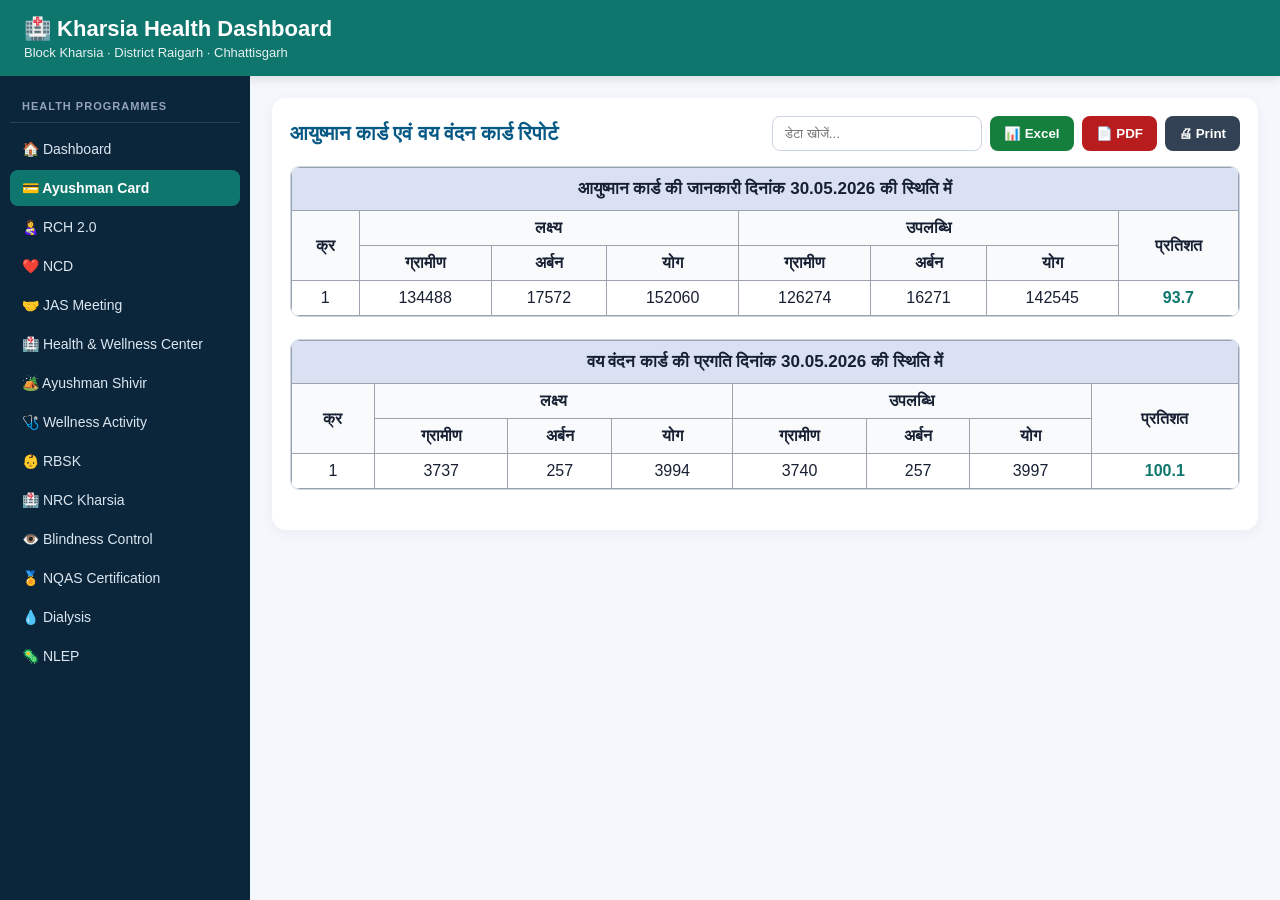
==== commit 584460ef: "Add Vay Vandan report date 30.05.2026" ====
--- a/ayushman.html
+++ b/ayushman.html
@@ -1,16 +1 @@
-<!DOCTYPE html>
-<html lang="hi">
-<head>
-<meta charset="UTF-8"><meta name="viewport" content="width=device-width,initial-scale=1.0">
-<title>Ayushman Card Report | Kharsia Health Dashboard</title>
-<style>
-*{box-sizing:border-box}body{margin:0;background:#f4f7fb;color:#172033;font-family:"Noto Sans Devanagari","Segoe UI",Arial,sans-serif}.app{min-height:100vh}.topbar{background:#0f766e;color:#fff;padding:16px 24px;box-shadow:0 2px 10px #0002}.topbar h1{margin:0;font-size:22px}.topbar p{margin:3px 0 0;font-size:13px;opacity:.9}.layout{display:flex;min-height:calc(100vh - 76px)}.sidebar{width:250px;flex:0 0 250px;background:#0b253a;padding:14px 10px}.sidebar-title{color:#94a3b8;font-size:11px;font-weight:800;letter-spacing:1px;padding:10px 12px;border-bottom:1px solid #24405a;margin-bottom:8px}.menu-btn{display:block;width:100%;padding:10px 12px;margin:3px 0;border-radius:8px;color:#dbe7f1;text-decoration:none;font-size:14px}.menu-btn:hover,.menu-btn.active{background:#0f766e;color:#fff;font-weight:700}.content{flex:1;min-width:0;padding:22px}.card{background:#fff;border-radius:14px;padding:18px;box-shadow:0 3px 14px #0000000d}.toolbar{display:flex;justify-content:space-between;align-items:center;gap:12px;flex-wrap:wrap;margin-bottom:15px}.title{font-size:20px;font-weight:800;color:#075985}.actions{display:flex;gap:8px;flex-wrap:wrap}.btn{border:0;border-radius:8px;padding:9px 14px;color:#fff;font-weight:700;cursor:pointer}.excel{background:#15803d}.pdf{background:#b91c1c}.print{background:#334155}.search{padding:9px 12px;border:1px solid #cbd5e1;border-radius:8px;min-width:210px}.table-wrap{overflow:auto;margin-bottom:22px;border:1px solid #cbd5e1;border-radius:10px}.excel-table{width:100%;min-width:720px;border-collapse:collapse;background:#fff}.excel-table th,.excel-table td{border:1px solid #9ca3af;padding:8px;text-align:center}.section-title{background:#d9e1f2;font-size:17px;font-weight:800;padding:11px!important}.column-header{background:#f8fafc;font-weight:800}.data-row:hover{background:#eef6ff}.percentage{font-weight:800;color:#0f766e}@media(max-width:800px){.sidebar{width:205px;flex-basis:205px}.content{padding:12px}}@media(max-width:600px){.layout{display:block}.sidebar{width:100%;display:flex;overflow:auto;gap:5px;padding:8px}.sidebar-title{display:none}.menu-btn{width:auto;white-space:nowrap}.content{padding:8px}.title{font-size:17px}.excel-table th,.excel-table td{padding:6px;font-size:12px}}@media print{.topbar,.sidebar,.toolbar{display:none}.content{padding:0}.card{box-shadow:none}}
-</style></head>
-<body>
-<div class="app"><header class="topbar"><h1>🏥 Kharsia Health Dashboard</h1><p>Block Kharsia · District Raigarh · Chhattisgarh</p></header>
-<div class="layout"><aside class="sidebar"><div class="sidebar-title">HEALTH PROGRAMMES</div><a class="menu-btn" href="index.html">🏠 Dashboard</a><a class="menu-btn active" href="ayushman.html">💳 Ayushman Card</a><a class="menu-btn" href="rch.html">👩‍🍼 RCH 2.0</a><a class="menu-btn" href="ncd.html">❤️ NCD</a><a class="menu-btn" href="index.html#jas">🤝 JAS Meeting</a><a class="menu-btn" href="index.html#hwc">🏥 Health & Wellness Center</a><a class="menu-btn" href="index.html#shivir">🏕️ Ayushman Shivir</a><a class="menu-btn" href="index.html#wellness">🩺 Wellness Activity</a><a class="menu-btn" href="index.html#rbsk">👶 RBSK</a><a class="menu-btn" href="index.html#nrc">🏥 NRC Kharsia</a><a class="menu-btn" href="index.html#blindness">👁️ Blindness Control</a><a class="menu-btn" href="index.html#nqas">🏅 NQAS Certification</a><a class="menu-btn" href="index.html#dialysis">💧 Dialysis</a><a class="menu-btn" href="index.html#nlep">🦠 NLEP</a></aside>
-<main class="content"><div class="card" id="report-area"><div class="toolbar"><div class="title">आयुष्मान कार्ड एवं वय वंदन कार्ड रिपोर्ट</div><div class="actions"><input id="searchInput" class="search" placeholder="डेटा खोजें..." oninput="filterTables()"><button class="btn excel" onclick="exportToExcel()">📊 Excel</button><button class="btn pdf" onclick="window.print()">📄 PDF</button><button class="btn print" onclick="window.print()">🖨 Print</button></div></div>
-<div class="table-wrap"><table class="excel-table" id="table-ayushman"><thead><tr><th colspan="8" class="section-title">आयुष्मान कार्ड की जानकारी दिनांक 30.05.2026 की स्थिति में</th></tr><tr><th rowspan="2" class="column-header">क्र</th><th colspan="3" class="column-header">लक्ष्य</th><th colspan="3" class="column-header">उपलब्धि</th><th rowspan="2" class="column-header">प्रतिशत</th></tr><tr><th class="column-header">ग्रामीण</th><th class="column-header">अर्बन</th><th class="column-header">योग</th><th class="column-header">ग्रामीण</th><th class="column-header">अर्बन</th><th class="column-header">योग</th></tr></thead><tbody><tr class="data-row"><td>1</td><td>134488</td><td>17572</td><td>152060</td><td>126274</td><td>16271</td><td>142545</td><td class="percentage">93.7</td></tr></tbody></table></div>
-<div class="table-wrap"><table class="excel-table" id="table-vayvandana"><thead><tr><th colspan="8" class="section-title">वय वंदन कार्ड की प्रगति</th></tr><tr><th rowspan="2" class="column-header">क्र</th><th colspan="3" class="column-header">लक्ष्य</th><th colspan="3" class="column-header">उपलब्धि</th><th rowspan="2" class="column-header">प्रतिशत</th></tr><tr><th class="column-header">ग्रामीण</th><th class="column-header">अर्बन</th><th class="column-header">योग</th><th class="column-header">ग्रामीण</th><th class="column-header">अर्बन</th><th class="column-header">योग</th></tr></thead><tbody><tr class="data-row"><td>1</td><td>3737</td><td>257</td><td>3994</td><td>3740</td><td>257</td><td>3997</td><td class="percentage">100.1</td></tr></tbody></table></div></div></main></div></div>
-<script>function filterTables(){const f=document.getElementById('searchInput').value.toLowerCase();document.querySelectorAll('tbody tr').forEach(r=>r.style.display=r.textContent.toLowerCase().includes(f)?'':'none')}function exportToExcel(){const html='<html><head><meta charset="UTF-8"></head><body>'+document.getElementById('table-ayushman').outerHTML+'<br>'+document.getElementById('table-vayvandana').outerHTML+'</body></html>';const a=document.createElement('a');a.href=URL.createObjectURL(new Blob([html],{type:'application/vnd.ms-excel'}));a.download='Ayushman_VayVandana_Report.xls';a.click()}</script>
-</body></html>+<!DOCTYPE html><html lang="hi"><head><meta charset="UTF-8"><meta name="viewport" content="width=device-width,initial-scale=1.0"><title>Ayushman Card Report | Kharsia Health Dashboard</title><style>*{box-sizing:border-box}body{margin:0;background:#f4f7fb;color:#172033;font-family:"Noto Sans Devanagari","Segoe UI",Arial,sans-serif}.topbar{background:#0f766e;color:#fff;padding:16px 24px;box-shadow:0 2px 10px #0002}.topbar h1{margin:0;font-size:22px}.topbar p{margin:3px 0 0;font-size:13px;opacity:.9}.layout{display:flex;align-items:flex-start;min-height:calc(100vh - 76px)}.sidebar{width:250px;flex:0 0 250px;background:#0b253a;padding:14px 10px;position:sticky;top:0;height:calc(100vh - 76px);overflow-y:auto}.sidebar-title{color:#94a3b8;font-size:11px;font-weight:800;letter-spacing:1px;padding:10px 12px;border-bottom:1px solid #24405a;margin-bottom:8px}.menu-btn{display:block;width:100%;padding:10px 12px;margin:3px 0;border-radius:8px;color:#dbe7f1;text-decoration:none;font-size:14px}.menu-btn:hover,.menu-btn.active{background:#0f766e;color:#fff;font-weight:700}.content{flex:1;min-width:0;padding:22px}.card{background:#fff;border-radius:14px;padding:18px;box-shadow:0 3px 14px #0000000d}.toolbar{display:flex;justify-content:space-between;align-items:center;gap:12px;flex-wrap:wrap;margin-bottom:15px}.title{font-size:20px;font-weight:800;color:#075985}.actions{display:flex;gap:8px;flex-wrap:wrap}.btn{border:0;border-radius:8px;padding:9px 14px;color:#fff;font-weight:700;cursor:pointer}.excel{background:#15803d}.pdf{background:#b91c1c}.print{background:#334155}.search{padding:9px 12px;border:1px solid #cbd5e1;border-radius:8px;min-width:210px}.table-wrap{overflow:auto;margin-bottom:22px;border:1px solid #cbd5e1;border-radius:10px}.excel-table{width:100%;min-width:720px;border-collapse:collapse;background:#fff}.excel-table th,.excel-table td{border:1px solid #9ca3af;padding:8px;text-align:center}.section-title{background:#d9e1f2;font-size:17px;font-weight:800;padding:11px!important}.column-header{background:#f8fafc;font-weight:800}.data-row:hover{background:#eef6ff}.percentage{font-weight:800;color:#0f766e}@media(max-width:800px){.sidebar{width:205px;flex-basis:205px}}@media(max-width:600px){.layout{display:block}.sidebar{position:sticky;top:0;width:100%;height:auto;display:flex;overflow-x:auto;overflow-y:hidden;gap:5px;padding:8px;z-index:10}.sidebar-title{display:none}.menu-btn{width:auto;white-space:nowrap}.content{padding:8px}.title{font-size:17px}.excel-table th,.excel-table td{padding:6px;font-size:12px}}@media print{.topbar,.sidebar,.toolbar{display:none}.content{padding:0}.card{box-shadow:none}}</style></head><body><header class="topbar"><h1>🏥 Kharsia Health Dashboard</h1><p>Block Kharsia · District Raigarh · Chhattisgarh</p></header><div class="layout"><aside class="sidebar"><div class="sidebar-title">HEALTH PROGRAMMES</div><a class="menu-btn" href="index.html">🏠 Dashboard</a><a class="menu-btn active" href="ayushman.html">💳 Ayushman Card</a><a class="menu-btn" href="rch.html">👩‍🍼 RCH 2.0</a><a class="menu-btn" href="ncd.html">❤️ NCD</a><a class="menu-btn" href="index.html#jas">🤝 JAS Meeting</a><a class="menu-btn" href="index.html#hwc">🏥 Health & Wellness Center</a><a class="menu-btn" href="index.html#shivir">🏕️ Ayushman Shivir</a><a class="menu-btn" href="index.html#wellness">🩺 Wellness Activity</a><a class="menu-btn" href="index.html#rbsk">👶 RBSK</a><a class="menu-btn" href="index.html#nrc">🏥 NRC Kharsia</a><a class="menu-btn" href="index.html#blindness">👁️ Blindness Control</a><a class="menu-btn" href="index.html#nqas">🏅 NQAS Certification</a><a class="menu-btn" href="index.html#dialysis">💧 Dialysis</a><a class="menu-btn" href="index.html#nlep">🦠 NLEP</a></aside><main class="content"><div class="card" id="report-area"><div class="toolbar"><div class="title">आयुष्मान कार्ड एवं वय वंदन कार्ड रिपोर्ट</div><div class="actions"><input id="searchInput" class="search" placeholder="डेटा खोजें..." oninput="filterTables()"><button class="btn excel" onclick="exportToExcel()">📊 Excel</button><button class="btn pdf" onclick="window.print()">📄 PDF</button><button class="btn print" onclick="window.print()">🖨 Print</button></div></div><div class="table-wrap"><table class="excel-table" id="table-ayushman"><thead><tr><th colspan="8" class="section-title">आयुष्मान कार्ड की जानकारी दिनांक 30.05.2026 की स्थिति में</th></tr><tr><th rowspan="2" class="column-header">क्र</th><th colspan="3" class="column-header">लक्ष्य</th><th colspan="3" class="column-header">उपलब्धि</th><th rowspan="2" class="column-header">प्रतिशत</th></tr><tr><th class="column-header">ग्रामीण</th><th class="column-header">अर्बन</th><th class="column-header">योग</th><th class="column-header">ग्रामीण</th><th class="column-header">अर्बन</th><th class="column-header">योग</th></tr></thead><tbody><tr class="data-row"><td>1</td><td>134488</td><td>17572</td><td>152060</td><td>126274</td><td>16271</td><td>142545</td><td class="percentage">93.7</td></tr></tbody></table></div><div class="table-wrap"><table class="excel-table" id="table-vayvandana"><thead><tr><th colspan="8" class="section-title">वय वंदन कार्ड की प्रगति दिनांक 30.05.2026 की स्थिति में</th></tr><tr><th rowspan="2" class="column-header">क्र</th><th colspan="3" class="column-header">लक्ष्य</th><th colspan="3" class="column-header">उपलब्धि</th><th rowspan="2" class="column-header">प्रतिशत</th></tr><tr><th class="column-header">ग्रामीण</th><th class="column-header">अर्बन</th><th class="column-header">योग</th><th class="column-header">ग्रामीण</th><th class="column-header">अर्बन</th><th class="column-header">योग</th></tr></thead><tbody><tr class="data-row"><td>1</td><td>3737</td><td>257</td><td>3994</td><td>3740</td><td>257</td><td>3997</td><td class="percentage">100.1</td></tr></tbody></table></div></div></main></div><script>function filterTables(){const f=document.getElementById('searchInput').value.toLowerCase();document.querySelectorAll('tbody tr').forEach(r=>r.style.display=r.textContent.toLowerCase().includes(f)?'':'none')}function exportToExcel(){const html='<html><head><meta charset="UTF-8"></head><body>'+document.getElementById('table-ayushman').outerHTML+'<br>'+document.getElementById('table-vayvandana').outerHTML+'</body></html>';const a=document.createElement('a');a.href=URL.createObjectURL(new Blob([html],{type:'application/vnd.ms-excel'}));a.download='Ayushman_VayVandana_Report.xls';a.click()}</script></body></html>
